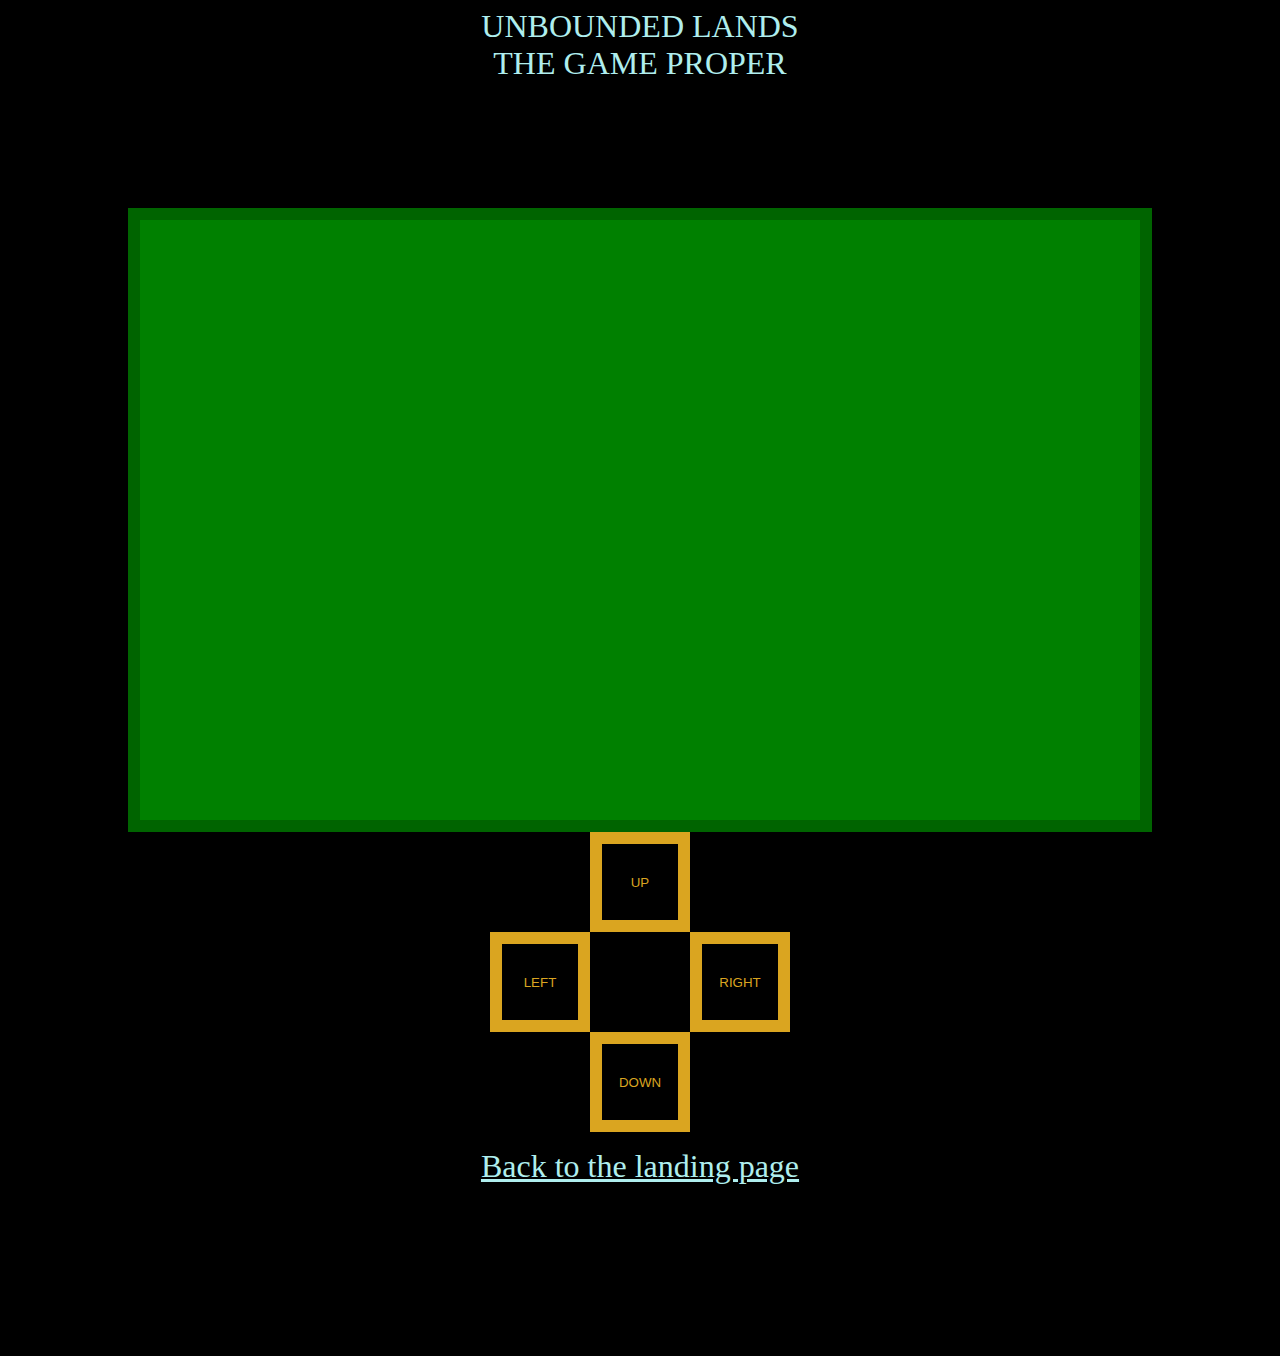
==== game.html @ f9a93243 "Playing field" ====
<!DOCTYPE hmtl>

<html lang="en">

<head>
    <link rel="stylesheet" type="text/css" href="gamestyle.css">
<title>Unbounded Lands Game</title>
</head>

<h class="titleText">
    <div class="gameTitle">
        UNBOUNDED LANDS <br/>
        THE GAME PROPER
    </div>
</h>

<body>
    <div class="gameWorld"></div>

    <div class="moveControls">
        <button class="dirButtonUp">UP</button>
        <button class="dirButtonDown">DOWN</button>
        <button class="dirButtonLeft">LEFT</button>
        <button class="dirButtonRight">RIGHT</button>
    </div>

    <div class="gameTitle">
        <p><a href="index.html" class="titleText">Back to the landing page</a></p>
    </div>
</body>

</html>
---- gamestyle.css ----
body {
    background-color: black;
}

.gameTitle {
    text-align: center;
    border: 12px transparent palevioletred;
    width: 600px;
    height: 200px;
    margin-left: auto;
    margin-right: auto;
}

.titleText {
    color: paleturquoise;
    font-family:'Times New Roman', Times, serif;
    font-size:xx-large;
}



.gameWorld {
    border: 12px solid darkgreen;
    background-color: green;
    color: goldenrod;
    position: relative;
    margin-left: auto;
    margin-right: auto;
    width: 1000px;
    height: 600px;
}





.moveControls {
    position: relative;
    margin-left: auto;
    margin-right: auto;
    width: 300px;
    height: 300px;
}

.dirButtonUp {
    border: 12px solid goldenrod;
    background-color: black;
    color: goldenrod;
    position: absolute;
    width: 100px;
    height: 100px;
    left: 50%;
    margin-left: -50px;
}

.dirButtonDown {
    border: 12px solid goldenrod;
    background-color: black;
    color: goldenrod;
    position: absolute;
    width: 100px;
    height: 100px;
    left: 50%;
    margin-left: -50px;
    top: 200px;
}

.dirButtonLeft {
    border: 12px solid goldenrod;
    background-color: black;
    color: goldenrod;
    position: absolute;
    width: 100px;
    height: 100px;
    top: 50%;
    margin-top: -50px;
}

.dirButtonRight {
    border: 12px solid goldenrod;
    background-color: black;
    color: goldenrod;
    position: absolute;
    width: 100px;
    height: 100px;
    left: 100%;
    margin-left: -100px;
    top: 50%;
    margin-top: -50px;
}
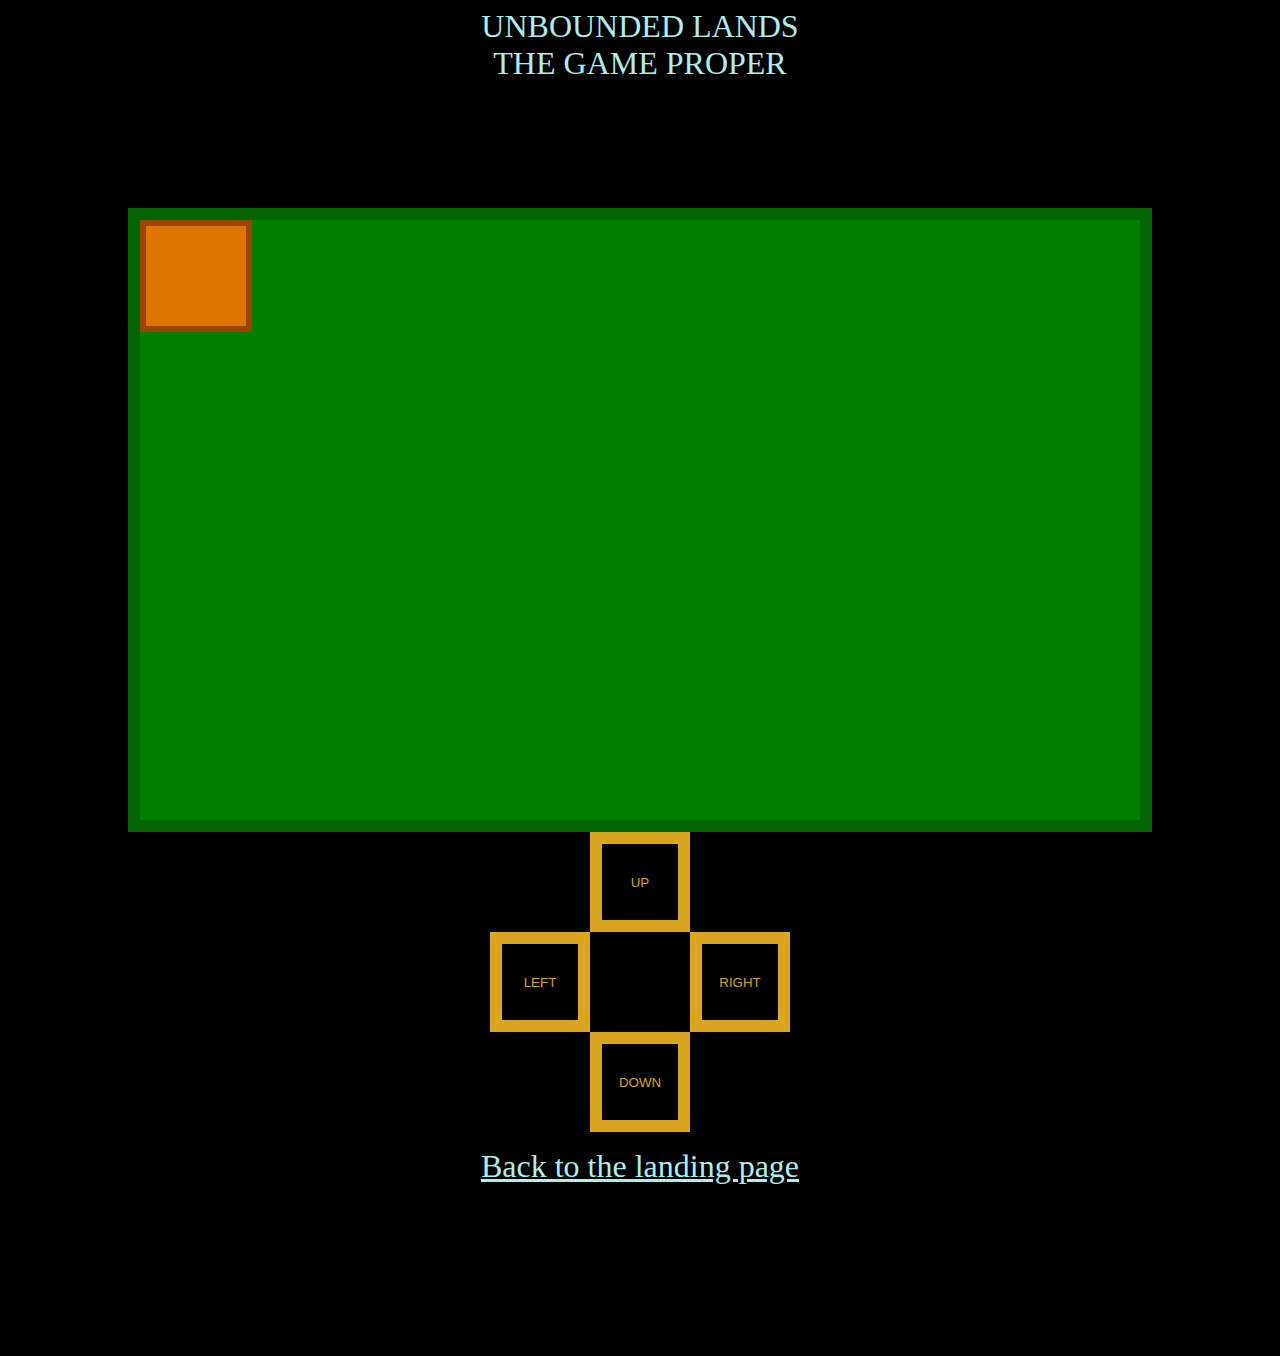
==== commit a5fd55c8: "Player character and movement buttons" ====
--- a/game.html
+++ b/game.html
@@ -16,13 +16,29 @@
 </h>
 
 <body>
-    <div class="gameWorld"></div>
+    <script src = "Coffee.js">
+    </script>
+
+    <div class="gameWorld">
+        <div class="player" id="pc"></div>
+    </div>
 
     <div class="moveControls">
-        <button class="dirButtonUp">UP</button>
-        <button class="dirButtonDown">DOWN</button>
-        <button class="dirButtonLeft">LEFT</button>
-        <button class="dirButtonRight">RIGHT</button>
+        <button class="dirButtonUp"
+            onclick="movePC(document.getElementById('pc'), 1)"
+        >UP</button>
+
+        <button class="dirButtonDown"
+            onclick="movePC(document.getElementById('pc'), 2)"
+        >DOWN</button>
+
+        <button class="dirButtonLeft"
+            onclick="movePC(document.getElementById('pc'), 3)"
+        >LEFT</button>
+
+        <button class="dirButtonRight"
+            onclick="movePC(document.getElementById('pc'), 4)"
+        >RIGHT</button>
     </div>
 
     <div class="gameTitle">
--- a/gamestyle.css
+++ b/gamestyle.css
@@ -29,6 +29,15 @@
     margin-right: auto;
     width: 1000px;
     height: 600px;
+}
+
+.player {
+    border: 6px solid rgb(154, 69, 0);
+    background-color: rgba(255, 115, 0, 0.872);
+    color: black;
+    position: absolute;
+    width: 100px;
+    height: 100px;
 }
 
 
